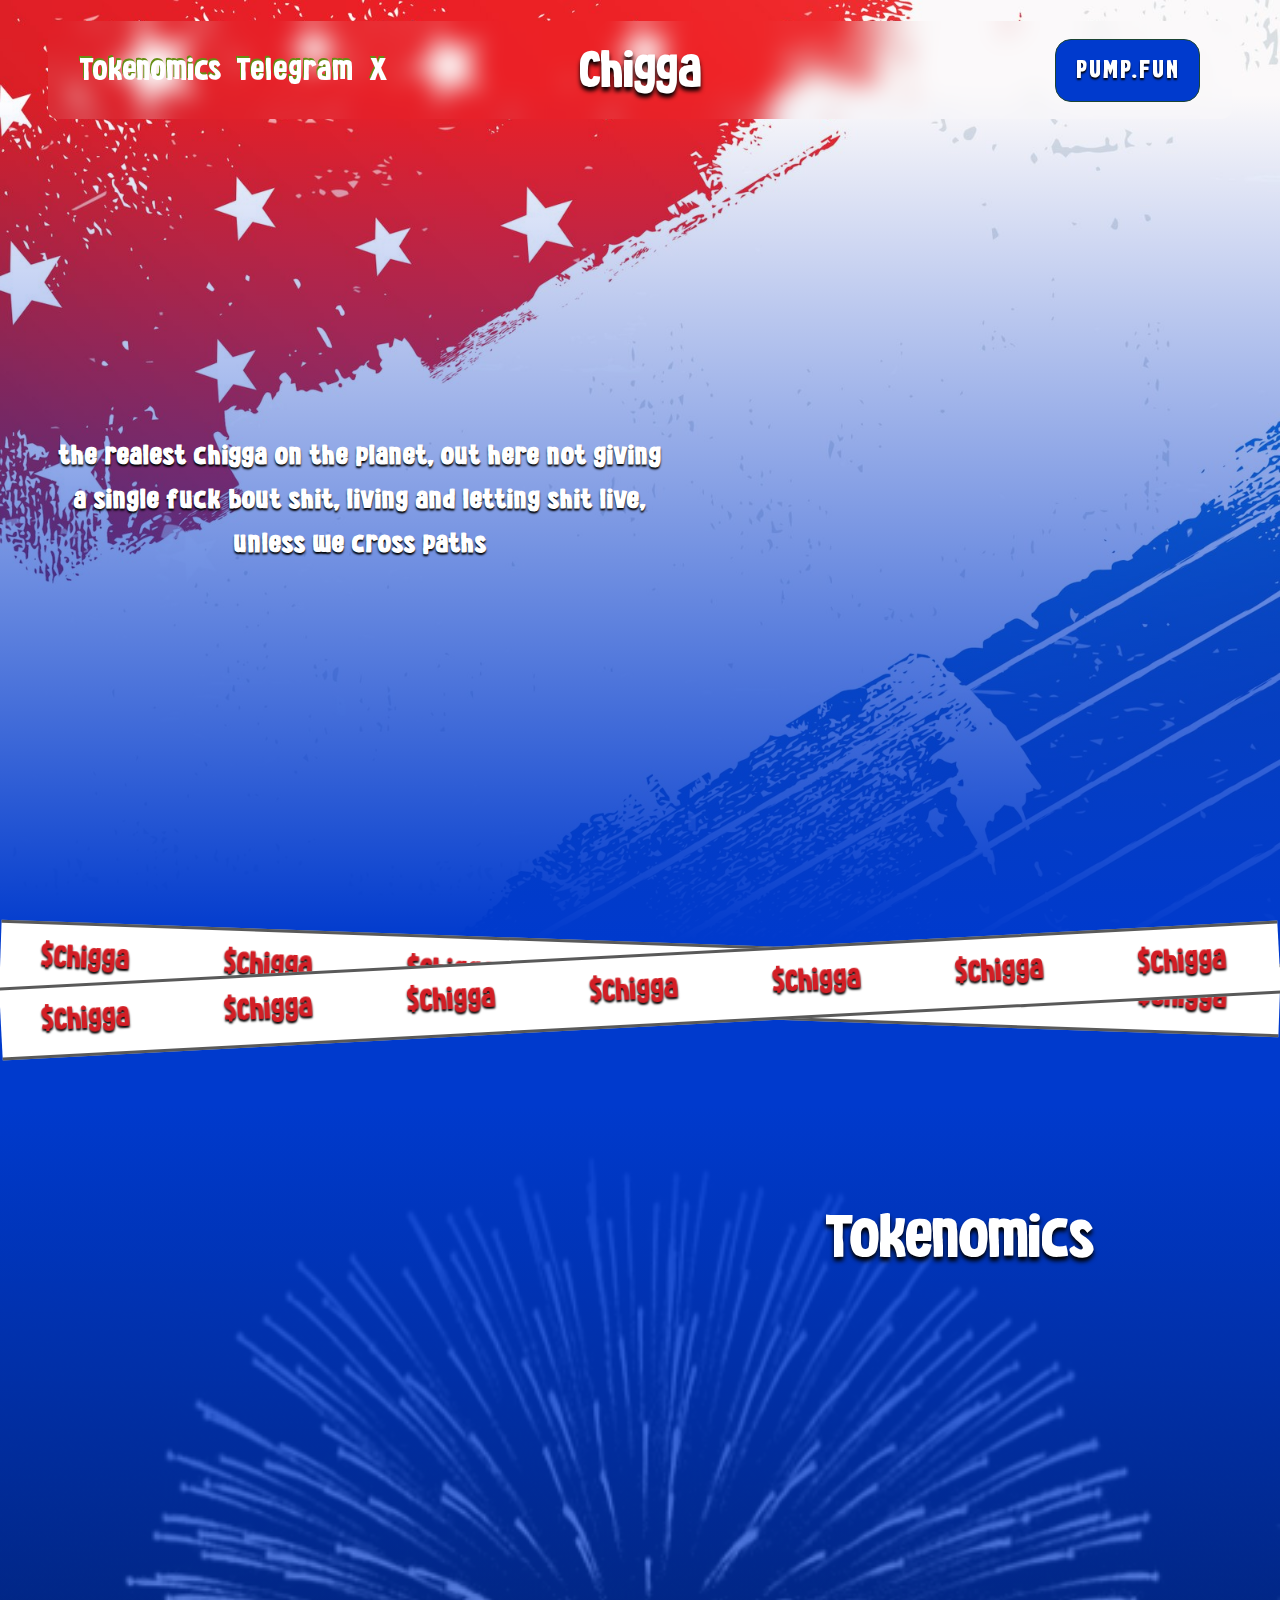
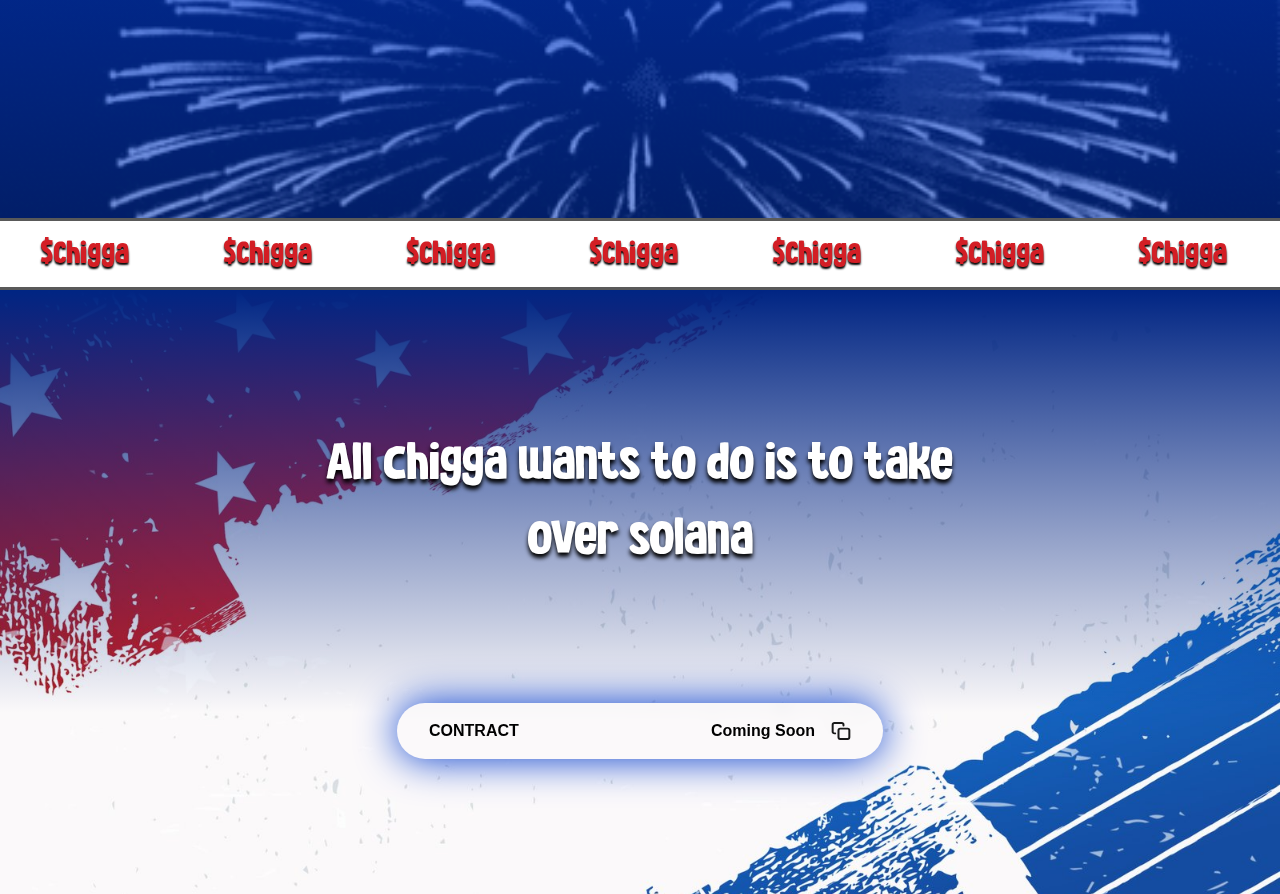
==== index.html @ f2fa0e29 "e" ====
﻿<!DOCTYPE html>
<html lang="en">


<!-- Mirrored from binancialfreedom.cz/ by HTTrack Website Copier/3.x [XR&CO'2014], Fri, 05 Jul 2024 18:41:17 GMT -->
<head>
    <meta charset="UTF-8">
    <meta name="viewport" content="width=device-width, initial-scale=1.0">
    <link rel="icon" type="image/png" sizes="32x32" href="assets/images/czlogo.png">
    
    <!-- aos animation -->
    <link rel="stylesheet" href="aos%403.0.0-beta.6/dist/aos.css">

    <!-- google fonts -->
    <link rel="preconnect" href="https://fonts.googleapis.com/">
    <link rel="preconnect" href="https://fonts.gstatic.com/" crossorigin="">
    <link href="css24801.html?family=Londrina+Solid:wght@100;300;400;900&amp;family=Montserrat:ital,wght@0,100..900;1,100..900&amp;family=RocknRoll+One&amp;display=swap" rel="stylesheet">
    <!-- tailwind css cdn -->
    <script src="3.4.3"></script>
    <!-- css link -->
    <link rel="stylesheet" href="assets/css/stylefb74.css?v=16">
    <title>$Chigga</title>
</head>

<body>

    <div class="container_site max-w-[100%] relative w-full h-auto min-h-[100vh] overflow-hidden">

        <!-- navbar -->
        <nav class="w-full z-[999]  justify-center h-[100px] xl:h-[140px] absolute left-0 top-0 max-w-[100%]  flex items-center xl:px-[3rem]">

            <div class="nav nav_container px-[1rem] md:px-[2rem] backdrop-blur-md   flex items-center relative h-[70%] justify-between w-full max-w-[100%] xl:max-w-[1500px]">

                <div class="left flex relative z-10 justify-center items-center text-[#B1EE35] text_nav text-[15px] md:text-[30px]" data-aos="fade-right" data-aos-duration="800" data-aos-delay="200">

                    <div class="logo hidden xl:block mr-[1rem] text-[#fff]">
                        <h2> <a href="#tokenomics">Tokenomics</a></h2>
                        
                    </div> 

                    <ul class="flex items-center absolute opacity-0 xl:opacity-100 xl:relative gap-[1rem] link_none">
                        <li class="list-none tgnav"><a href="https://t.me/chigga_sol" class="text-[#fff] text_nav text-[30px] tracking-[1px]">Telegram</a></li>
                        <li class="list-none xnav"><a href="https://x.com/chigga_onsol" class="text-[#fff] text_nav text-[30px] tracking-[1px]">X</a></li>
                    </ul>

                    <div class="menu-button relative">
                        <span></span>
                        <span></span>
                        <span></span>
                    </div>

                </div>

                <div class="center absolute left-0  top-0 h-full w-[100%] z-0 justify-center flex items-center " data-aos="fade-up" data-aos-duration="800" data-aos-delay="300">
                    <!-- <img src="assets/images/logo.png" alt="" class="h-auto relative object-contain w-[100px] md:w-[150px]"> -->
                    <h1 class="navh1">Chigga</h1>
                </div>

                <div class="right relative z-10 md:w-auto flex justify-center h-full items-center gap-[1rem]" data-aos="fade-left" data-aos-duration="800" data-aos-delay="200">

                    <a href="https://www.pump.fun/" class="charttxt w-[70px] h-[33px] md:w-[145px] uppercase md:h-[63px] text-white bg-[#003acd] rounded-[10px] md:rounded-[16px] text-[10px] xl:text-[24px] flex justify-center items-center btn_hover border-[#1B4432] border-[1px] rock_font hover:scale-110 duration-300">
                        pump.fun
                    </a>

                  
                </div>

            </div>

            <div class="menu absolute hidden top-[100%] left-[3rem] w-[190px] h-[190px] flex justify-center rounded-[12px] backdrop-blur-md  ">
                <ul class="nav flex items-center  relative gap-[2rem] link_none flex-col justify-center">
                    <li class="list-none"><a href="#tokenomics" class=" text-[#fff] text_nav text-[21px] md:text-[30px] tracking-[1px]">Tokenomics</a></li>
                    <li class="list-none"><a href="https://x.com/chigga_onsol" class=" text-[#fff] text_nav text-[21px] md:text-[30px] tracking-[1px]">X</a>
                    </li>
                    <li class="list-none">
                        <a href="https://t.me/chigga_sol" class=" text-[#fff] text_nav text-[21px] md:text-[30px] tracking-[1px]">Telegram</a>
                    </li>
                   
                            
                </ul>
            </div>

        </nav>

        <!-- hero section -->
        <section class="about overflow-hidden relative flex justify-center items-start h-auto pt-[100px] xl:pt-[200px] xl:h-[942px] flex-col lg:flex-row ">

            <!-- background -->
            <div class="bg w-full h-full absolute left-0 top-0 z-0">
                <!-- <img src="assets/images/cloud.png" alt="" class="h-auto object-contain w-[170px] cloud_animation md:w-[240px] top-[30%] absolute left-[-40px] rotate-[20deg]"> -->
                <!-- <img src="assets/images/cloud.png" alt="" class="h-auto object-contain w-[170px] cloud_animation_reverse md:w-[240px]  top-[11%] absolute left-[40%] rotate-[20deg]"> -->
                <!-- <img src="assets/images/cloud.png" alt="" class="h-auto object-contain w-[170px] cloud_animation md:w-[240px]  top-[80%] absolute left-[37%] rotate-[20deg]"> -->
                <!-- <img src="assets/images/cloud.png" alt="" class="h-auto object-contain w-[170px] cloud_animation_reverse md:w-[240px]  top-[72%] absolute left-[85%] rotate-[20deg]"> -->
            </div>

            <!-- content container -->
            <div class="content_hero relative z-[10] flex justify-center px-[16px] md:px-[50px] items-center flex-col-reverse lg:flex-row w-full max-w-[1600px]">
                <!-- content -->
                <div class="left relative mx-auto w-full md:w-[50%] xl:w-[655px]  flex flex-col items-center justify-center gap-[1rem] lg:items-start">
                    <!-- <img src="assets/images/text_image.png" alt="" class="h-auto relative mx-auto object-contain max-w-[100%] w-[490px]" data-aos="fade-right" data-aos-duration="800" data-aos-delay="200"> -->
                    <p class="abouttext text-center w-full text-[18px] md:text-[25.99px]  montserrat_font font-[700]  text-white leading-[24px] md:leading-[44px]" data-aos="fade-right" data-aos-duration="800" data-aos-delay="400">
                        the realest chigga on the planet, out here not giving a single fuck bout shit, living and letting shit live, unless we cross paths                </div>
                <div class="right relative w-full lg:w-[50%] max-w-[1000px] flex justify-center h-[300px] min-[500px]:h-[70vw] lg:h-[600px]" data-aos="zoom-in" data-aos-duration="800" data-aos-delay="200">
                    <img src="https://media.discordapp.net/attachments/1147887838495522978/1259162606053097513/image-removebg-preview.png?ex=668aae0f&is=66895c8f&hm=071fd34c843a04f33a95aca03adbbde774daab2018a3556a65592c0d26b62c0e&format=webp&quality=lossless&width=449&height=449&" alt="" class="h-auto fe-pulse  absolute object-contain w-[90%] l:w-[899px]" >
                </div>
            </div>


        </section>

        <!-- text slider -->
        <div class="text_slide_container w-full h-[200px] flex justify-center items-center xl:h-auto relative mt-[50px] xl:mt-0" style="margin-bottom: 90px;">
            <!-- marquee -->
            <div class="marquee_container relative  left-0 bottom-0 w-full h-auto rotate-[2deg]">
                <div class="marquee bordered pb-[.7rem] marquee-left">
                    <div class="marquee-el" style="animation-duration: 25s;">
                        <p>
                            <span>$Chigga</span>&nbsp;&nbsp;<span>$Chigga</span>&nbsp;&nbsp;<span>$Chigga</span>&nbsp;&nbsp;<span>$Chigga</span>&nbsp;&nbsp;<span>$Chigga</span>&nbsp;&nbsp;<span>$Chigga</span>&nbsp;&nbsp;<span>$Chigga</span>&nbsp;&nbsp;<span>$Chigga</span>&nbsp;&nbsp;<span>$Chigga</span>&nbsp;&nbsp;<span>$Chigga</span>&nbsp;&nbsp;<span>$Chigga</span>&nbsp;&nbsp;<span>$Chigga</span>&nbsp;&nbsp;<span>$Chigga</span>&nbsp;&nbsp;<span>$Chigga</span>&nbsp;&nbsp;<span>$Chigga</span>&nbsp;&nbsp;<span>$Chigga</span>&nbsp;&nbsp;<span>$Chigga</span>&nbsp;&nbsp;<span>$Chigga</span>&nbsp;&nbsp;
                            <span>$Chigga</span>&nbsp;&nbsp;<span>$Chigga</span>&nbsp;&nbsp;<span>$Chigga</span>&nbsp;&nbsp;<span>$Chigga</span>&nbsp;&nbsp;<span>$Chigga</span>&nbsp;&nbsp;<span>$Chigga</span>&nbsp;&nbsp;<span>$Chigga</span>&nbsp;&nbsp;<span>$Chigga</span>&nbsp;&nbsp;<span>$Chigga</span>&nbsp;&nbsp;<span>$Chigga</span>&nbsp;&nbsp;<span>$Chigga</span>&nbsp;&nbsp;<span>$Chigga</span>&nbsp;&nbsp;<span>$Chigga</span>&nbsp;&nbsp;<span>$Chigga</span>&nbsp;&nbsp;<span>$Chigga</span>&nbsp;&nbsp;<span>$Chigga</span>&nbsp;&nbsp;<span>$Chigga</span>&nbsp;&nbsp;<span>$Chigga</span>&nbsp;&nbsp;
                        </p>
                    </div>
                    <div class="marquee-el" style="animation-duration: 25s;">
                        <p>
                            <span>$Chigga</span>&nbsp;&nbsp;<span>$Chigga</span>&nbsp;&nbsp;<span>$Chigga</span>&nbsp;&nbsp;<span>$Chigga</span>&nbsp;&nbsp;<span>$Chigga</span>&nbsp;&nbsp;<span>$Chigga</span>&nbsp;&nbsp;<span>$Chigga</span>&nbsp;&nbsp;<span>$Chigga</span>&nbsp;&nbsp;<span>$Chigga</span>&nbsp;&nbsp;<span>$Chigga</span>&nbsp;&nbsp;<span>$Chigga</span>&nbsp;&nbsp;<span>$Chigga</span>&nbsp;&nbsp;<span>$Chigga</span>&nbsp;&nbsp;<span>$Chigga</span>&nbsp;&nbsp;<span>$Chigga</span>&nbsp;&nbsp;<span>$Chigga</span>&nbsp;&nbsp;<span>$Chigga</span>&nbsp;&nbsp;<span>$Chigga</span>&nbsp;&nbsp;
                            <span>$Chigga</span>&nbsp;&nbsp;<span>$Chigga</span>&nbsp;&nbsp;<span>$Chigga</span>&nbsp;&nbsp;<span>$Chigga</span>&nbsp;&nbsp;<span>$Chigga</span>&nbsp;&nbsp;<span>$Chigga</span>&nbsp;&nbsp;<span>$Chigga</span>&nbsp;&nbsp;<span>$Chigga</span>&nbsp;&nbsp;<span>$Chigga</span>&nbsp;&nbsp;<span>$Chigga</span>&nbsp;&nbsp;<span>$Chigga</span>&nbsp;&nbsp;<span>$Chigga</span>&nbsp;&nbsp;<span>$Chigga</span>&nbsp;&nbsp;<span>$Chigga</span>&nbsp;&nbsp;<span>$Chigga</span>&nbsp;&nbsp;<span>$Chigga</span>&nbsp;&nbsp;<span>$Chigga</span>&nbsp;&nbsp;<span>$Chigga</span>&nbsp;&nbsp;
                        </p>
                    </div>
                </div>
            </div>

            <div class="absolute w-full h-auto left-0 top-[-10px] xl:top-[12px]">
                <div class="marquee_container relative  left-0 bottom-0 w-full h-auto rotate-[-3deg]">
                    <div class="marquee bordered pb-[.7rem] marquee-left">
                        <div class="marquee-el_reverse" style="animation-duration: 25s;">
                            <p>
                                <span>$Chigga</span>&nbsp;&nbsp;<span>$Chigga</span>&nbsp;&nbsp;<span>$Chigga</span>&nbsp;&nbsp;<span>$Chigga</span>&nbsp;&nbsp;<span>$Chigga</span>&nbsp;&nbsp;<span>$Chigga</span>&nbsp;&nbsp;<span>$Chigga</span>&nbsp;&nbsp;<span>$Chigga</span>&nbsp;&nbsp;<span>$Chigga</span>&nbsp;&nbsp;<span>$Chigga</span>&nbsp;&nbsp;<span>$Chigga</span>&nbsp;&nbsp;<span>$Chigga</span>&nbsp;&nbsp;<span>$Chigga</span>&nbsp;&nbsp;<span>$Chigga</span>&nbsp;&nbsp;<span>$Chigga</span>&nbsp;&nbsp;<span>$Chigga</span>&nbsp;&nbsp;<span>$Chigga</span>&nbsp;&nbsp;<span>$Chigga</span>&nbsp;&nbsp;
                                <span>$Chigga</span>&nbsp;&nbsp;<span>$Chigga</span>&nbsp;&nbsp;<span>$Chigga</span>&nbsp;&nbsp;<span>$Chigga</span>&nbsp;&nbsp;<span>$Chigga</span>&nbsp;&nbsp;<span>$Chigga</span>&nbsp;&nbsp;<span>$Chigga</span>&nbsp;&nbsp;<span>$Chigga</span>&nbsp;&nbsp;<span>$Chigga</span>&nbsp;&nbsp;<span>$Chigga</span>&nbsp;&nbsp;<span>$Chigga</span>&nbsp;&nbsp;<span>$Chigga</span>&nbsp;&nbsp;<span>$Chigga</span>&nbsp;&nbsp;<span>$Chigga</span>&nbsp;&nbsp;<span>$Chigga</span>&nbsp;&nbsp;<span>$Chigga</span>&nbsp;&nbsp;<span>$Chigga</span>&nbsp;&nbsp;<span>$Chigga</span>&nbsp;&nbsp;
                            </p>
                        </div>
                        <div class="marquee-el_reverse" style="animation-duration: 25s;">
                            <p>
                                <span>$Chigga</span>&nbsp;&nbsp;<span>$Chigga</span>&nbsp;&nbsp;<span>$Chigga</span>&nbsp;&nbsp;<span>$Chigga</span>&nbsp;&nbsp;<span>$Chigga</span>&nbsp;&nbsp;<span>$Chigga</span>&nbsp;&nbsp;<span>$Chigga</span>&nbsp;&nbsp;<span>$Chigga</span>&nbsp;&nbsp;<span>$Chigga</span>&nbsp;&nbsp;<span>$Chigga</span>&nbsp;&nbsp;<span>$Chigga</span>&nbsp;&nbsp;<span>$Chigga</span>&nbsp;&nbsp;<span>$Chigga</span>&nbsp;&nbsp;<span>$Chigga</span>&nbsp;&nbsp;<span>$Chigga</span>&nbsp;&nbsp;<span>$Chigga</span>&nbsp;&nbsp;<span>$Chigga</span>&nbsp;&nbsp;<span>$Chigga</span>&nbsp;&nbsp;
                                <span>$Chigga</span>&nbsp;&nbsp;<span>$Chigga</span>&nbsp;&nbsp;<span>$Chigga</span>&nbsp;&nbsp;<span>$Chigga</span>&nbsp;&nbsp;<span>$Chigga</span>&nbsp;&nbsp;<span>$Chigga</span>&nbsp;&nbsp;<span>$Chigga</span>&nbsp;&nbsp;<span>$Chigga</span>&nbsp;&nbsp;<span>$Chigga</span>&nbsp;&nbsp;<span>$Chigga</span>&nbsp;&nbsp;<span>$Chigga</span>&nbsp;&nbsp;<span>$Chigga</span>&nbsp;&nbsp;<span>$Chigga</span>&nbsp;&nbsp;<span>$Chigga</span>&nbsp;&nbsp;<span>$Chigga</span>&nbsp;&nbsp;<span>$Chigga</span>&nbsp;&nbsp;<span>$Chigga</span>&nbsp;&nbsp;<span>$Chigga</span>&nbsp;&nbsp;
                            </p>
                        </div>
                    </div>
                </div>
            </div>

        </div>

        <!-- about section -->
        <section id="about" class="relative w-full h-[800px] lg:h-[713px] flex justify-between md:items-center ">

            <div class="image absolute xl:relative h-full w-full xl:w-[50%]">
               <div class="absolute left-0 top-0 w-full xl:w-[2000px] h-full">
                <img src="https://media.discordapp.net/attachments/1147887838495522978/1259162606053097513/image-removebg-preview.png?ex=668aae0f&is=66895c8f&hm=071fd34c843a04f33a95aca03adbbde774daab2018a3556a65592c0d26b62c0e&format=webp&quality=lossless&width=449&height=449&" alt="about freedomfourcz" class="absolute float_animation left-0 bottom-0 h-auto object-cover w-[600px]  xl:w-[800px]" data-aos="fade-right" data-aos-duration="800" data-aos-delay="200">
               </div>
            </div>

            <div class="content w-full xl:w-[50%] flex flex-col items-center ">

                <!-- <img src="assets/images/about_text.png" alt="about text" class="w-auto h-[114px] object-contain" data-aos="fade-left" data-aos-duration="800" data-aos-delay="200"> -->
                <h1 class="titleh1" id="tokenomics">Tokenomics</h1>
                <div class="about_container flex flex-col items-center gap-[1rem] h-auto relative w-[95%] lg:w-[588px]">

                    <div class="relative w-full h-[100px] flex items-center  shadow-lg  rounded-[12px] montserrat_font px-[1rem] md:px-[1.5rem] text-white bg-[#FFFFFF1A]" data-aos="fade-left" data-aos-duration="800" data-aos-delay="200">
                <h2 class="tokenomicstxt text-[30px] md:text-[40px] border-white font-[700] h-full flex items-center    max-[900px]:min-w-[112px] md:min-w-[122px] md:max-w-[400px]" >
                                Tax: 0%</h2>
                        <!-- <p class="ml-[1rem] text-[14px]">No Buy and Sell tax for the $Chigga token</p> -->
                    </div>

                    <div class="relative w-full h-[100px] flex items-center  shadow-lg  rounded-[12px] montserrat_font px-[1rem] md:px-[1.5rem] text-white bg-[#FFFFFF1A]" data-aos="fade-left" data-aos-duration="800" data-aos-delay="200">
                        <h2 class="tokenomicstxt text-[30px] md:text-[40px] border-white font-[700] h-full flex items-center    max-[900px]:min-w-[112px] md:min-w-[122px] md:max-w-[400px]" >
                                       Contract Renounced</h2>
                                <!-- <p class="ml-[1rem] text-[14px]">No Buy and Sell tax for the $Chigga token</p> -->
                            </div>

                            <div class="relative w-full h-[100px] flex items-center shadow-lg  rounded-[12px] montserrat_font px-[1rem] md:px-[1.5rem] text-white bg-[#FFFFFF1A]" data-aos="fade-left" data-aos-duration="800" data-aos-delay="200">
                                <h2 class="tokenomicstxt text-[30px] md:text-[40px] border-white font-[700] h-full flex items-center    max-[900px]:min-w-[112px] md:min-w-[122px] md:max-w-[400px]" >
                                                Liquidity Burned</h2>
                                        <!-- <p class="ml-[1rem] text-[14px]">No Buy and Sell tax for the $Chigga token</p> -->
                                    </div>

                                    <div class="relative w-full h-[100px] flex items-center shadow-lg  rounded-[12px] montserrat_font px-[1rem] md:px-[1.5rem] text-white bg-[#FFFFFF1A]" data-aos="fade-left" data-aos-duration="800" data-aos-delay="200">
                                        <h2 class="tokenomicstxt text-[30px] md:text-[40px] border-white font-[700] h-full flex items-center    max-[900px]:min-w-[112px] md:min-w-[122px] md:max-w-[400px]" >
                                                        Mint Revoked</h2>
                                                <!-- <p class="ml-[1rem] text-[14px]">No Buy and Sell tax for the $Chigga token</p> -->
                                            </div>
                </div>

                <!-- <div class="copy_address mt-[2rem] cursor-pointer relative w-[95%] md:w-[486px] h-[56px]  flex justify-between bg-[#912003] items-center rounded-[80px] border-[3px] border-[#000] montserrat_font text-white px-[2rem]" data-aos="fade-left" data-aos-duration="800" data-aos-delay="600">
                    <p class="value text-[16px] uppercase" data-set="4yk5KJi1xAu6KAATx6yiCuKHoHSRiNq6SV6Mvq5bu8Z8">contract</p>
                    <div class="copy flex justify-center items-center gap-[1rem]">
                        <p class="font-[600] text-[16px] md:text-[20px] value_copied"><a href="#">4y...8z8</a></p>
                        <img src="assets/images/copy.svg" alt="" class="object-contain w-[20px] h-[20px]">
                    </div>
                </div> -->

            </div>

        </section>

        <!-- marquee -->
        <!-- <div class="marquee_container relative  left-0 bottom-0 w-full h-auto">
            <div class="marquee bordered pb-[.7rem] marquee-left">
                <div class="marquee-el" style="animation-duration: 25s;">
                    <p>
                        <span>$Chigga</span>&nbsp;&nbsp;<span>$Chigga</span>&nbsp;&nbsp;<span>$Chigga</span>&nbsp;&nbsp;<span>$Chigga</span>&nbsp;&nbsp;<span>$Chigga</span>&nbsp;&nbsp;<span>$Chigga</span>&nbsp;&nbsp;<span>$Chigga</span>&nbsp;&nbsp;<span>$Chigga</span>&nbsp;&nbsp;<span>$Chigga</span>&nbsp;&nbsp;<span>$Chigga</span>&nbsp;&nbsp;<span>$Chigga</span>&nbsp;&nbsp;<span>$Chigga</span>&nbsp;&nbsp;<span>$Chigga</span>&nbsp;&nbsp;<span>$Chigga</span>&nbsp;&nbsp;<span>$Chigga</span>&nbsp;&nbsp;<span>$Chigga</span>&nbsp;&nbsp;<span>$Chigga</span>&nbsp;&nbsp;<span>$Chigga</span>&nbsp;&nbsp;
                        <span>$Chigga</span>&nbsp;&nbsp;<span>$Chigga</span>&nbsp;&nbsp;<span>$Chigga</span>&nbsp;&nbsp;<span>$Chigga</span>&nbsp;&nbsp;<span>$Chigga</span>&nbsp;&nbsp;<span>$Chigga</span>&nbsp;&nbsp;<span>$Chigga</span>&nbsp;&nbsp;<span>$Chigga</span>&nbsp;&nbsp;<span>$Chigga</span>&nbsp;&nbsp;<span>$Chigga</span>&nbsp;&nbsp;<span>$Chigga</span>&nbsp;&nbsp;<span>$Chigga</span>&nbsp;&nbsp;<span>$Chigga</span>&nbsp;&nbsp;<span>$Chigga</span>&nbsp;&nbsp;<span>$Chigga</span>&nbsp;&nbsp;<span>$Chigga</span>&nbsp;&nbsp;<span>$Chigga</span>&nbsp;&nbsp;<span>$Chigga</span>&nbsp;&nbsp;
                    </p>
                </div>
                <div class="marquee-el" style="animation-duration: 25s;">
                    <p>
                        <span>$Chigga</span>&nbsp;&nbsp;<span>$Chigga</span>&nbsp;&nbsp;<span>$Chigga</span>&nbsp;&nbsp;<span>$Chigga</span>&nbsp;&nbsp;<span>$Chigga</span>&nbsp;&nbsp;<span>$Chigga</span>&nbsp;&nbsp;<span>$Chigga</span>&nbsp;&nbsp;<span>$Chigga</span>&nbsp;&nbsp;<span>$Chigga</span>&nbsp;&nbsp;<span>$Chigga</span>&nbsp;&nbsp;<span>$Chigga</span>&nbsp;&nbsp;<span>$Chigga</span>&nbsp;&nbsp;<span>$Chigga</span>&nbsp;&nbsp;<span>$Chigga</span>&nbsp;&nbsp;<span>$Chigga</span>&nbsp;&nbsp;<span>$Chigga</span>&nbsp;&nbsp;<span>$Chigga</span>&nbsp;&nbsp;<span>$Chigga</span>&nbsp;&nbsp;
                        <span>$Chigga</span>&nbsp;&nbsp;<span>$Chigga</span>&nbsp;&nbsp;<span>$Chigga</span>&nbsp;&nbsp;<span>$Chigga</span>&nbsp;&nbsp;<span>$Chigga</span>&nbsp;&nbsp;<span>$Chigga</span>&nbsp;&nbsp;<span>$Chigga</span>&nbsp;&nbsp;<span>$Chigga</span>&nbsp;&nbsp;<span>$Chigga</span>&nbsp;&nbsp;<span>$Chigga</span>&nbsp;&nbsp;<span>$Chigga</span>&nbsp;&nbsp;<span>$Chigga</span>&nbsp;&nbsp;<span>$Chigga</span>&nbsp;&nbsp;<span>$Chigga</span>&nbsp;&nbsp;<span>$Chigga</span>&nbsp;&nbsp;<span>$Chigga</span>&nbsp;&nbsp;<span>$Chigga</span>&nbsp;&nbsp;<span>$Chigga</span>&nbsp;&nbsp;
                    </p>
                </div>
            </div>
        </div> -->

        <!-- roadmap section -->

        
     
  
        <!-- marquee -->
        <div class="marquee_container relative left-0 bottom-0 w-full h-auto">
            <div class="marquee bordered pb-[.7rem] marquee-left">
                <div class="marquee-el" style="animation-duration: 25s;">
                    <p>
                        <span>$Chigga</span>&nbsp;&nbsp;<span>$Chigga</span>&nbsp;&nbsp;<span>$Chigga</span>&nbsp;&nbsp;<span>$Chigga</span>&nbsp;&nbsp;<span>$Chigga</span>&nbsp;&nbsp;<span>$Chigga</span>&nbsp;&nbsp;<span>$Chigga</span>&nbsp;&nbsp;<span>$Chigga</span>&nbsp;&nbsp;<span>$Chigga</span>&nbsp;&nbsp;<span>$Chigga</span>&nbsp;&nbsp;<span>$Chigga</span>&nbsp;&nbsp;<span>$Chigga</span>&nbsp;&nbsp;<span>$Chigga</span>&nbsp;&nbsp;<span>$Chigga</span>&nbsp;&nbsp;<span>$Chigga</span>&nbsp;&nbsp;<span>$Chigga</span>&nbsp;&nbsp;<span>$Chigga</span>&nbsp;&nbsp;<span>$Chigga</span>&nbsp;&nbsp;
                        <span>$Chigga</span>&nbsp;&nbsp;<span>$Chigga</span>&nbsp;&nbsp;<span>$Chigga</span>&nbsp;&nbsp;<span>$Chigga</span>&nbsp;&nbsp;<span>$Chigga</span>&nbsp;&nbsp;<span>$Chigga</span>&nbsp;&nbsp;<span>$Chigga</span>&nbsp;&nbsp;<span>$Chigga</span>&nbsp;&nbsp;<span>$Chigga</span>&nbsp;&nbsp;<span>$Chigga</span>&nbsp;&nbsp;<span>$Chigga</span>&nbsp;&nbsp;<span>$Chigga</span>&nbsp;&nbsp;<span>$Chigga</span>&nbsp;&nbsp;<span>$Chigga</span>&nbsp;&nbsp;<span>$Chigga</span>&nbsp;&nbsp;<span>$Chigga</span>&nbsp;&nbsp;<span>$Chigga</span>&nbsp;&nbsp;<span>$Chigga</span>&nbsp;&nbsp;
                    </p>
                </div>
                <div class="marquee-el" style="animation-duration: 25s;">
                    <p>
                        <span>$Chigga</span>&nbsp;&nbsp;<span>$Chigga</span>&nbsp;&nbsp;<span>$Chigga</span>&nbsp;&nbsp;<span>$Chigga</span>&nbsp;&nbsp;<span>$Chigga</span>&nbsp;&nbsp;<span>$Chigga</span>&nbsp;&nbsp;<span>$Chigga</span>&nbsp;&nbsp;<span>$Chigga</span>&nbsp;&nbsp;<span>$Chigga</span>&nbsp;&nbsp;<span>$Chigga</span>&nbsp;&nbsp;<span>$Chigga</span>&nbsp;&nbsp;<span>$Chigga</span>&nbsp;&nbsp;<span>$Chigga</span>&nbsp;&nbsp;<span>$Chigga</span>&nbsp;&nbsp;<span>$Chigga</span>&nbsp;&nbsp;<span>$Chigga</span>&nbsp;&nbsp;<span>$Chigga</span>&nbsp;&nbsp;<span>$Chigga</span>&nbsp;&nbsp;
                        <span>$Chigga</span>&nbsp;&nbsp;<span>$Chigga</span>&nbsp;&nbsp;<span>$Chigga</span>&nbsp;&nbsp;<span>$Chigga</span>&nbsp;&nbsp;<span>$Chigga</span>&nbsp;&nbsp;<span>$Chigga</span>&nbsp;&nbsp;<span>$Chigga</span>&nbsp;&nbsp;<span>$Chigga</span>&nbsp;&nbsp;<span>$Chigga</span>&nbsp;&nbsp;<span>$Chigga</span>&nbsp;&nbsp;<span>$Chigga</span>&nbsp;&nbsp;<span>$Chigga</span>&nbsp;&nbsp;<span>$Chigga</span>&nbsp;&nbsp;<span>$Chigga</span>&nbsp;&nbsp;<span>$Chigga</span>&nbsp;&nbsp;<span>$Chigga</span>&nbsp;&nbsp;<span>$Chigga</span>&nbsp;&nbsp;<span>$Chigga</span>&nbsp;&nbsp;
                    </p>
                </div>
            </div>
        </div>

        <!-- join us section -->
        <section id="join" class="h-[600px] xl:h-[604px] relative w-full flex flex-col items-center justify-center gap-[2rem] xl:gap-0">

            <!-- background -->
            <div class="bg w-full max-w-[100%] overflow-hidden h-full absolute left-0 top-0 z-0">
                <!-- <img src="assets/images/winner3.png" alt="" class="h-auto hidden md:block object-contain  cloud_animation_reverse w-[370px] md:w-[443px] top-[5%] absolute left-[40px] rotate-[20deg]">
                <img src="assets/images/cloud.png" alt="" class="h-auto object-contain w-[170px] cloud_animation md:w-[240px] top-[5%] absolute  left-[80%] rotate-[-15deg]"> -->
                <!-- <img src="assets/images/cloud.png" alt="" class="h-auto object-contain w-[170px] cloud_animation md:w-[240px] top-[65%] absolute  left-[80%] rotate-[-15deg]"> -->
                <!-- <img src="assets/images/winner3.png" alt="" class="h-auto object-contain w-[170px] cloud_animation md:w-[240px]  top-[10%] absolute left-[7%] rotate-[30deg]"> -->

            </div>

            <!-- image join -->
            <div class="image flex justify-center items-center relative w-[300px] md:w-[700px]">
                <h1 class="footerh1">All chigga wants to do is to take over solana</h1>
                <!-- <img src="assets/images/text_image.png" alt="join now" class="object-contain w-auto h-[200px] md:h-[400px]" data-aos="zoom-in" data-aos-duration="800" data-aos-delay="200">
                <img src="assets/images/join_text.png" alt="join now" class="object-contain absolute w-auto top-[-30px] md:top-[-20px] left-[-50px] h-[80px] md:h-[100px]" data-aos="fade-right" data-aos-duration="800" data-aos-delay="400">
                <img src="assets/images/now_text.png" alt="join now" class="object-contain absolute w-auto bottom-[-35px] md:bottom-[-20px] right-[-50px] h-[80px] md:h-[100px]" data-aos="fade-left" data-aos-duration="800" data-aos-delay="400"> -->
            </div>

            <!-- social media -->
            <div class="social_media_container w-full relative h-auto flex justify-center items-center gap-[1rem] ">
                <div class="relative hover:scale-110 duration-300">
                    <a href="https://x.com/chigga_onsol" class="social" data-aos="fade-left" data-aos-duration="800" data-aos-delay="200">
                        <img src="assets/images/twitter.svg" alt="twitter" class="w-[50px] h-[50px] md:w-[66.53px] md:h-[66.53px] object-contain">
                    </a>
                </div>
                <div class="relative hover:scale-110 duration-300">
                    <a href="https://t.me/chigga_sol" class="social" data-aos="fade-left" data-aos-duration="800" data-aos-delay="400">
                        <img src="assets/images/telegram.svg" alt="telegram" class="w-[50px] h-[50px] md:w-[66.53px] md:h-[66.53px] object-contain">
                    </a>
                </div>
                <div class="relative hover:scale-110 duration-300">
                    <a href="#" class="social" data-aos="fade-left" data-aos-duration="800" data-aos-delay="600" >
                        <img src="assets/images/del.svg" alt="del" class="w-[50px] h-[50px] md:w-[66.53px] md:h-[66.53px] object-contain" >
                    </a>
                </div>
                <!-- <div class="relative hover:scale-110 duration-300">
                    <a href="#etherscan" class="social" data-aos="fade-left" data-aos-duration="800" data-aos-delay="800">
                        <img src="assets/images/etherscan.svg" alt="etherscan" class="w-[40px] h-[40px] md:w-[66.53px] md:h-[66.53px] object-contain">
                    </a>
                </div> -->
            </div>

            <!-- address -->
            <div class="copy_address backdrop-blur mt-[2rem] cursor-pointer relative w-[95%] md:w-[486px] h-[56px] flex justify-between bg-[] items-center rounded-[80px] border-[3px] border-[#000] montserrat_font text-white px-[2rem]">
                <p class="value text-[16px] uppercase" data-set="coming soon">contract</p>
                <div class="copy flex justify-center items-center gap-[1rem]">
                    <p class="font-[600] text-[16px] md:text-[16px] value_copied">Coming Soon</p> 
                    <img src="assets/images/copy.svg" alt="" class="object-contain w-[20px] h-[20px]">
                </div>
            </div>

        </section>

    </div>

    <!-- aos js scroll animation -->
    <script src="aos%403.0.0-beta.6/dist/aos.js"></script>
    <script>

        // aos 
        AOS.init({ 
           once: true
        });   

        // menu navbar
        const menu = document.querySelector('.menu');
        const menuBtn = document.querySelector('.menu-button');

        menuBtn.addEventListener('click', () => {
            menuBtn.classList.toggle('active')
            menu.classList.toggle('hidden')
        });

        // copy address
        // copy address
        const copybtns = document.querySelectorAll(".copy_address");

        copybtns.forEach(copybtn => {
            copybtn.addEventListener("click", function () {
                let textCopied = copybtn.querySelector('.value_copied');
                let intervalId;
                let addressText = document.querySelector(".value").getAttribute('data-set');
                textCopied.innerHTML = 'COPIED';

                if (intervalId) {
                    clearInterval(intervalId);
                }

                intervalId = setInterval(() => {
                    textCopied.innerHTML = 'COPIED';
                    clearInterval(intervalId);
                }, 1000);

                navigator.clipboard.writeText(addressText);
            });
        })
    </script>
</body>


<!-- Mirrored from binancialfreedom.cz/ by HTTrack Website Copier/3.x [XR&CO'2014], Fri, 05 Jul 2024 18:41:32 GMT -->
</html>
---- assets/css/stylefb74.css ----
*{
    margin: 0;
    padding: 0;
    box-sizing: border-box;
}
 

.abouttext {
    text-shadow: 0 2px 2px black;
    font-family: rebel!important;
    letter-spacing: 1px;
    margin-bottom: 50px;
    margin-top: 50px;
    font-weight: lighter;
}

.copybg {
    background-color: #e77502!important;
}


.tokenomicstxt {
    text-align: center!important;
     margin: auto;
     text-shadow: 0 2px 2px black;
     font-family: rebel!important;
  
     letter-spacing: 2px;
     color: white!important;
  
}

#roadmap span {
    color:#e77502;
    font-size: 30px;
}

/* .filterrm1 {
    filter: opacity(0.5) drop-shadow(0 0 0 rgb(255, 179, 0));
}

.filterrm2 {
    filter: opacity(0.5) drop-shadow(0 0 0 rgb(0, 255, 30));
} */


.roadmaptxt {
    text-align: center!important;
     margin: auto;
     text-shadow: 0 2px 2px black;
     font-family: rebel!important;
     color: white!important;
     letter-spacing: 1px;
     
  
}

.charttxt {
    text-shadow: 0 2px 2px black;
     font-family: rebel!important;
  
     letter-spacing: 2px;
}

.about {
    background-image:  linear-gradient(0deg, #003acd 0%, rgba(253,187,45,0) 90%), url(../images/indbg2.jpg);
    background-size: cover;
    background-repeat: no-repeat;
    /* background-position: center; */
}

.nav {
    font-family: rebel!important;
    color: white!important;
    border-radius: 10px;

}

.navh1 {
    font-size: 50px!important;
    text-shadow: 0 4px 4px black;
    font-family: rebel!important;
    color: white;
}

.footerh1 {
    font-size: 50px!important;
    text-shadow: 0 4px 4px black;
    font-family: rebel!important;
    color: white;
    text-align: center;
    margin-bottom: 30px;
}

#about {
    background-image:  linear-gradient(0deg, rgba(255, 255, 255, 0) -100%, #003acd 100%), url(../images/fireworks.gif);
    background-size: cover;
}

#join {
    background-image:  linear-gradient(0deg, rgba(255, 255, 255, 0)  30%, #002583 100%), url(../images/indbg2.jpg);
    /* background-image:  url(../images/indbg2.jpg); */

    background-size: cover;
    background-repeat: no-repeat;
    background-position: left;
    
}


.copy_address {
    /* background: #0000002e!important; */
    /* background: #003acd45; */

    border:none;
    box-shadow: 0 0 40px #003acd;
   /* text-shadow: 0 2px 2px black; */
   color:#000000!important;
   font-weight: bold;
}

.copy_address svg {
    background-color: blue;
}
/* 
#join img {
    -moz-transform: scaleY(-1);
    -o-transform: scaleY(-1);
    -webkit-transform: scaleY(-1);
    transform: scaleY(-1);
    filter: FlipV;
    -ms-filter: "FlipV";
} */

@keyframes pulse {
    from { transform: scale(1); }
    50% { transform: scale(0.85); }
    to { transform: scale(1); }
  }
  
  .fe-pulse {
    animation-name: pulse;
    animation-duration: 2.5s;
    animation-iteration-count: infinite;
  }


@font-face {
    font-family: rebel;
    src: url(rebel.ttf);
  }


  .titleh1 {
      font-family: rebel;
      font-size: 60px;
      color: white;
      text-shadow: 0 4px 4px black;
      text-align: center;
  }


:root{ 
    --font-mont:  "Montserrat", sans-serif;
    --font-rock:  "RocknRoll One", sans-serif;
}

html{
    scroll-behavior: smooth;
}

.montserrat_font{
    font-family: var(--font-mont);
}

.rock_font{
    font-family: var(--font-rock);
}

body{ 
    font-family: "Londrina Solid", sans-serif;
}
  
.container_site{
    /* background: linear-gradient(177.31deg, #B1EE35 -84.53%, #90C623 97.76%); */
    background: #003acd;
}

/* navbar */
.text_nav{
    text-shadow: -1px -2px 0 #658E12;
}

/* menu button */
.menu-button {
    display: none;
    overflow: hidden;

    height: 35px;
    width: 45px;

    position: relative; 

    align-items: center;
}

.menu-button span {
        width: 100%;
        height: 3px;
        background-color: rgb(0, 0, 0);
        position: absolute;
        transition: all .3s ease-in-out;
    }

    .menu-button span:nth-child(1) {
        top: 0;
    }

    .menu-button span:nth-child(2) {
        position: relative;
    }

    .menu-button span:nth-child(3) {
        bottom: 0;
    }

    .menu-button.active span:nth-child(1) {
        transform: rotate(45deg);
        top: 1rem;
    }

    .menu-button.active span:nth-child(2) {
        width: 0%;
    }

    .menu-button.active span:nth-child(3) {
        transform: rotate(-45deg);
        bottom: 1rem;
    }

/* animation */
.float_animation{
    animation: float 2s ease-in-out infinite;
}
@keyframes float {
	0% {
		transform: translatey(0px);
	}
	50% { 
		transform: translatey(-20px);
	}
	100% {
		transform: translatey(0px);
	}
}

.cloud_animation{
    animation: cloud 35s ease-in-out infinite; 
}

.cloud_animation_reverse{
    animation: cloud_reverse 35s ease-in-out infinite;
}

@keyframes cloud {
	0%,100% {
		transform: translateX(0px);
	}
	50% { 
		transform: translateX(-100px);
	} 
}

@keyframes cloud_reverse {
	0%,100% {
		transform: translateX(0px);
	}
	50% { 
		transform: translateX(100px);
	} 
}


/* marquee text slider */
.marquee {
    display: flex;
    flex-direction: row;
    font-size: 31.57px;
    margin-top: var(--v-medium);
    overflow: hidden;
    position: relative;
    width: 100%;

    background-color: #ffffff;
    gap: 0;
    padding-top: .5rem;

    border-top: 3px solid rgba(0, 0, 0, 0.651);
    border-bottom: 3px solid rgba(0, 0, 0, 0.651);
    font-family: rebel!important;
    /* margin-bottom: 80px; */
}

.marquee-left .marquee-el {
    animation-direction: reverse;
}

.marquee-el {
    font-family: rebel!important;
    align-items: center;
    animation: scroll 100s linear 0s infinite;
    animation-delay: 0s;
    animation-play-state: running;
    display: flex;
    flex: 0 0 auto;
    align-items: center;
    flex-direction: row;
    min-width: 100%;
    transform: translateZ(0);
    -webkit-transform: translateZ(0);
    z-index: 1;
}

.marquee-el_reverse {
    align-items: center;
    animation: scroll 100s linear 0s infinite;
    animation-delay: 0s;
    animation-play-state: running;
    display: flex;
    flex: 0 0 auto;
    align-items: center;
    flex-direction: row;
    min-width: 100%;
    transform: translateZ(0);
    -webkit-transform: translateZ(0);
    z-index: 1;
}

.marquee span{
    height: 100%; 
    /* color: #003acd; */
    color: #d31e25;
    font-family: var(--font-mont);
    /* text-shadow: 0 2px 2px #003acd; */
    text-shadow: 0 2px 2px black;
    font-size: 30px;
    padding: 0 2.5rem;
    font-family: rebel!important;
    /* text-shadow: 0 0 3px black; */
}
 
.marquee span:nth-child(0){
   
    color: #cd0000!important;
    
    /* text-shadow: 0 0 3px black; */
}
 

@keyframes scroll{
    0%{
        transform: translateX(0);
    } 100%{
        transform: translateX(-100%);
    }
}

@keyframes scroll_reverse{
    0%{
        transform: translateX(100%);
    } 100%{
        transform: translateX(0%);
    }
}



/* media queries */
@media screen and (max-width:1024px){
    .menu-button{
        display: flex;
        position: absolute;
        right: 0; 
    }

}

@media screen and (max-width:992px) {

    .navh1 {
        font-size: 32px!important;
        text-shadow: 0 4px 4px black;
        font-family: rebel!important;
        color: white;
        margin-right: 20px;
    }

    .text_slide_container {
        margin-bottom: 0!important;
    }
    
.tgnav {
    display:none;
}

.xnav {
    display:none;
}
}


@media screen and (max-width:752px) {
    .text_nav{
        text-shadow: -.5px -1px 0 #658E12;
    }
    
}

@media screen and (max-width:500px) { 
    .menu-button {
        width: 27px;
        height: 23px;
    }

    .menu-button.active span:nth-child(1){
           top: .6rem; 
    }

    .menu-button.active span:nth-child(3){
                bottom: .7rem;
    }
    
    .marquee span{ 
        font-size: 34px; 
    } 

    .cloud_animation{
        animation: cloud 49s ease-in-out infinite; 
    }
    
    .cloud_animation_reverse{
        animation: cloud_reverse 49s ease-in-out infinite;
    }
}
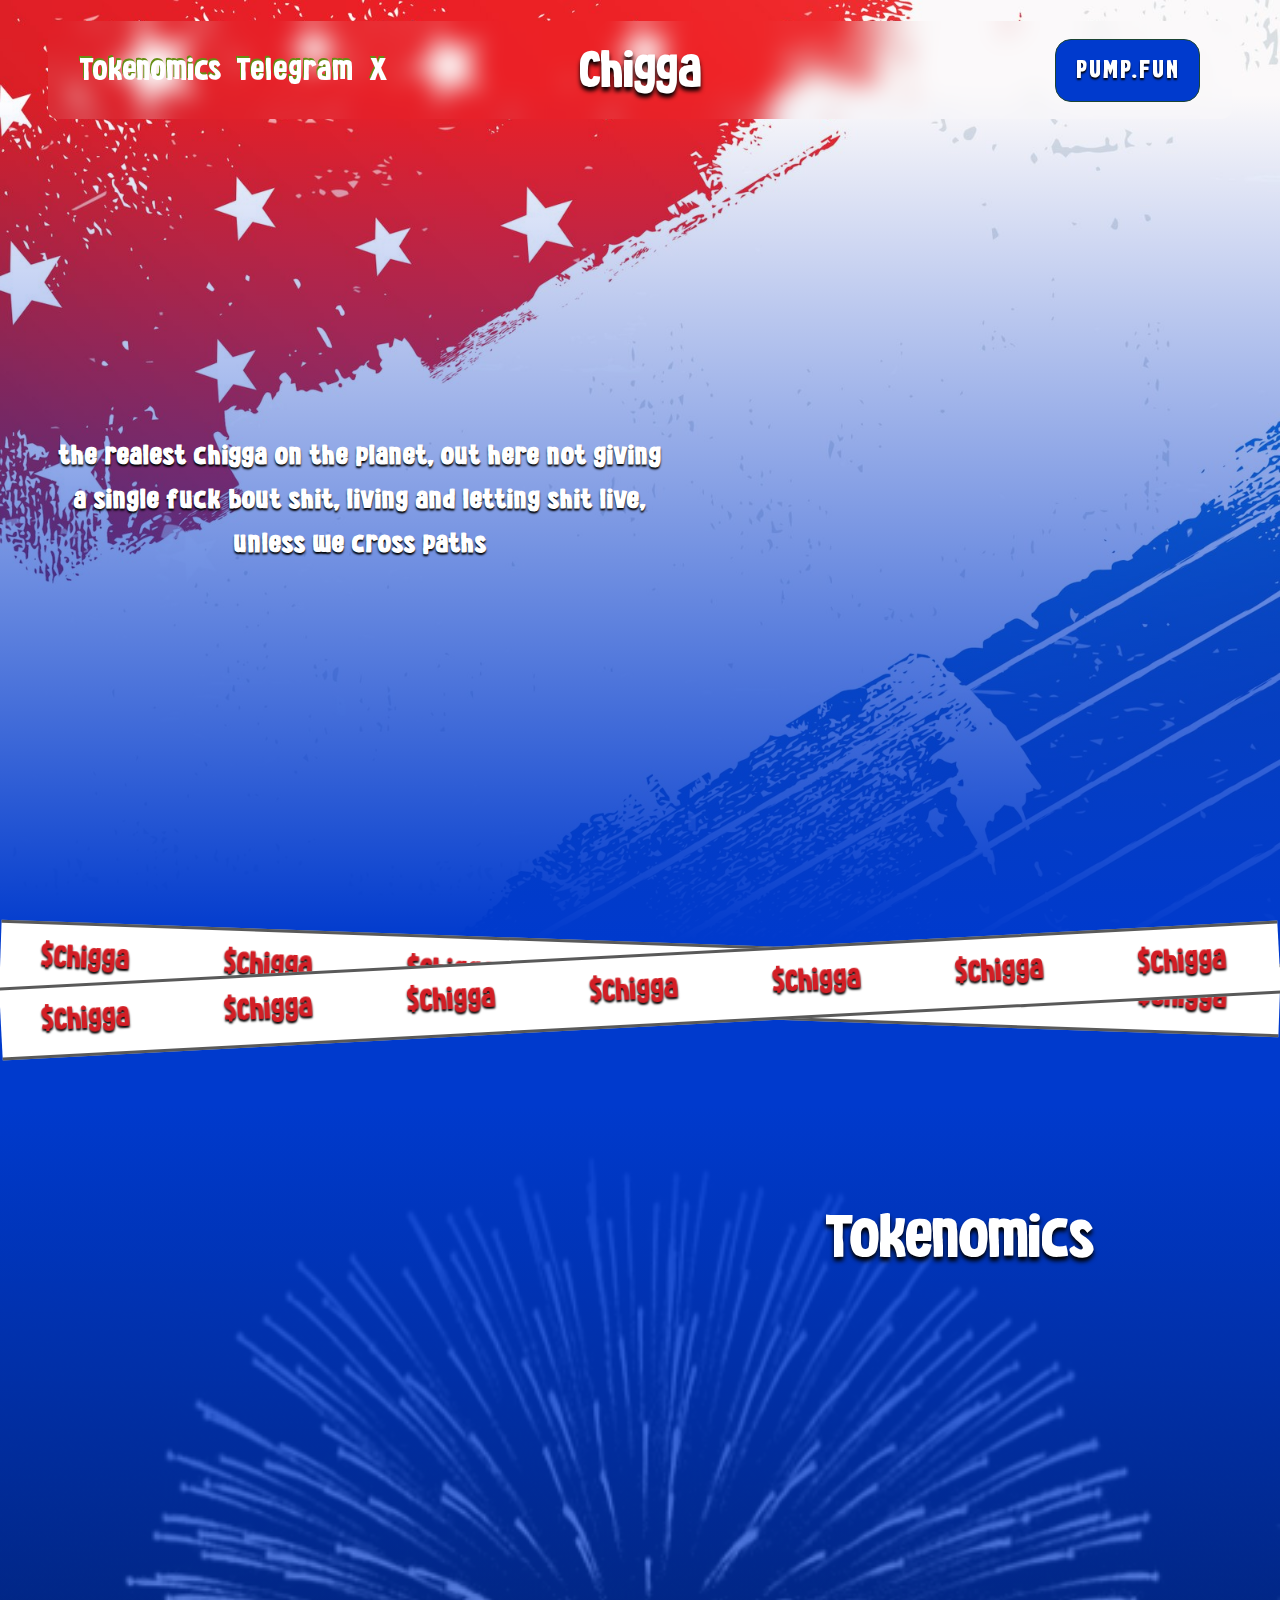
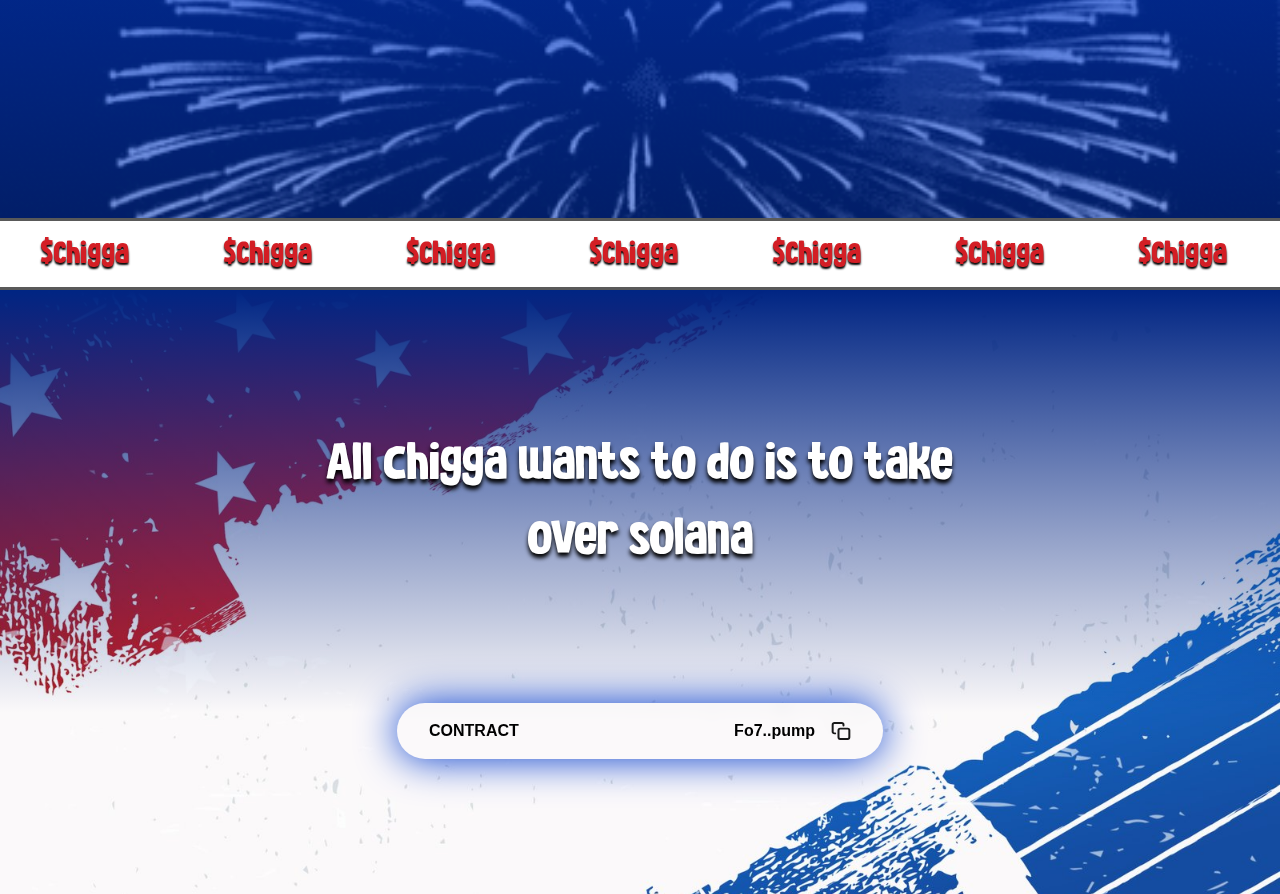
==== commit b7c48f64: "Update index.html" ====
--- a/index.html
+++ b/index.html
@@ -39,7 +39,7 @@
                     </div> 
 
                     <ul class="flex items-center absolute opacity-0 xl:opacity-100 xl:relative gap-[1rem] link_none">
-                        <li class="list-none tgnav"><a href="https://t.me/chigga_sol" class="text-[#fff] text_nav text-[30px] tracking-[1px]">Telegram</a></li>
+                        <li class="list-none tgnav"><a href="https://t.me/chiggaportall" class="text-[#fff] text_nav text-[30px] tracking-[1px]">Telegram</a></li>
                         <li class="list-none xnav"><a href="https://x.com/chigga_onsol" class="text-[#fff] text_nav text-[30px] tracking-[1px]">X</a></li>
                     </ul>
 
@@ -58,7 +58,7 @@
 
                 <div class="right relative z-10 md:w-auto flex justify-center h-full items-center gap-[1rem]" data-aos="fade-left" data-aos-duration="800" data-aos-delay="200">
 
-                    <a href="https://www.pump.fun/" class="charttxt w-[70px] h-[33px] md:w-[145px] uppercase md:h-[63px] text-white bg-[#003acd] rounded-[10px] md:rounded-[16px] text-[10px] xl:text-[24px] flex justify-center items-center btn_hover border-[#1B4432] border-[1px] rock_font hover:scale-110 duration-300">
+                    <a href="https://pump.fun/Fo7MZmHf1hyZagZbEGU7zuTZpJkwKYTTu7S7TcLVpump" class="charttxt w-[70px] h-[33px] md:w-[145px] uppercase md:h-[63px] text-white bg-[#003acd] rounded-[10px] md:rounded-[16px] text-[10px] xl:text-[24px] flex justify-center items-center btn_hover border-[#1B4432] border-[1px] rock_font hover:scale-110 duration-300">
                         pump.fun
                     </a>
 
@@ -73,7 +73,7 @@
                     <li class="list-none"><a href="https://x.com/chigga_onsol" class=" text-[#fff] text_nav text-[21px] md:text-[30px] tracking-[1px]">X</a>
                     </li>
                     <li class="list-none">
-                        <a href="https://t.me/chigga_sol" class=" text-[#fff] text_nav text-[21px] md:text-[30px] tracking-[1px]">Telegram</a>
+                        <a href="https://t.me/chiggaportall" class=" text-[#fff] text_nav text-[21px] md:text-[30px] tracking-[1px]">Telegram</a>
                     </li>
                    
                             
@@ -270,7 +270,7 @@
                     </a>
                 </div>
                 <div class="relative hover:scale-110 duration-300">
-                    <a href="https://t.me/chigga_sol" class="social" data-aos="fade-left" data-aos-duration="800" data-aos-delay="400">
+                    <a href="https://t.me/chiggaportall" class="social" data-aos="fade-left" data-aos-duration="800" data-aos-delay="400">
                         <img src="assets/images/telegram.svg" alt="telegram" class="w-[50px] h-[50px] md:w-[66.53px] md:h-[66.53px] object-contain">
                     </a>
                 </div>
@@ -288,9 +288,9 @@
 
             <!-- address -->
             <div class="copy_address backdrop-blur mt-[2rem] cursor-pointer relative w-[95%] md:w-[486px] h-[56px] flex justify-between bg-[] items-center rounded-[80px] border-[3px] border-[#000] montserrat_font text-white px-[2rem]">
-                <p class="value text-[16px] uppercase" data-set="coming soon">contract</p>
+                <p class="value text-[16px] uppercase" data-set="Fo7MZmHf1hyZagZbEGU7zuTZpJkwKYTTu7S7TcLVpump">contract</p>
                 <div class="copy flex justify-center items-center gap-[1rem]">
-                    <p class="font-[600] text-[16px] md:text-[16px] value_copied">Coming Soon</p> 
+                    <p class="font-[600] text-[16px] md:text-[16px] value_copied">Fo7..pump</p> 
                     <img src="assets/images/copy.svg" alt="" class="object-contain w-[20px] h-[20px]">
                 </div>
             </div>
